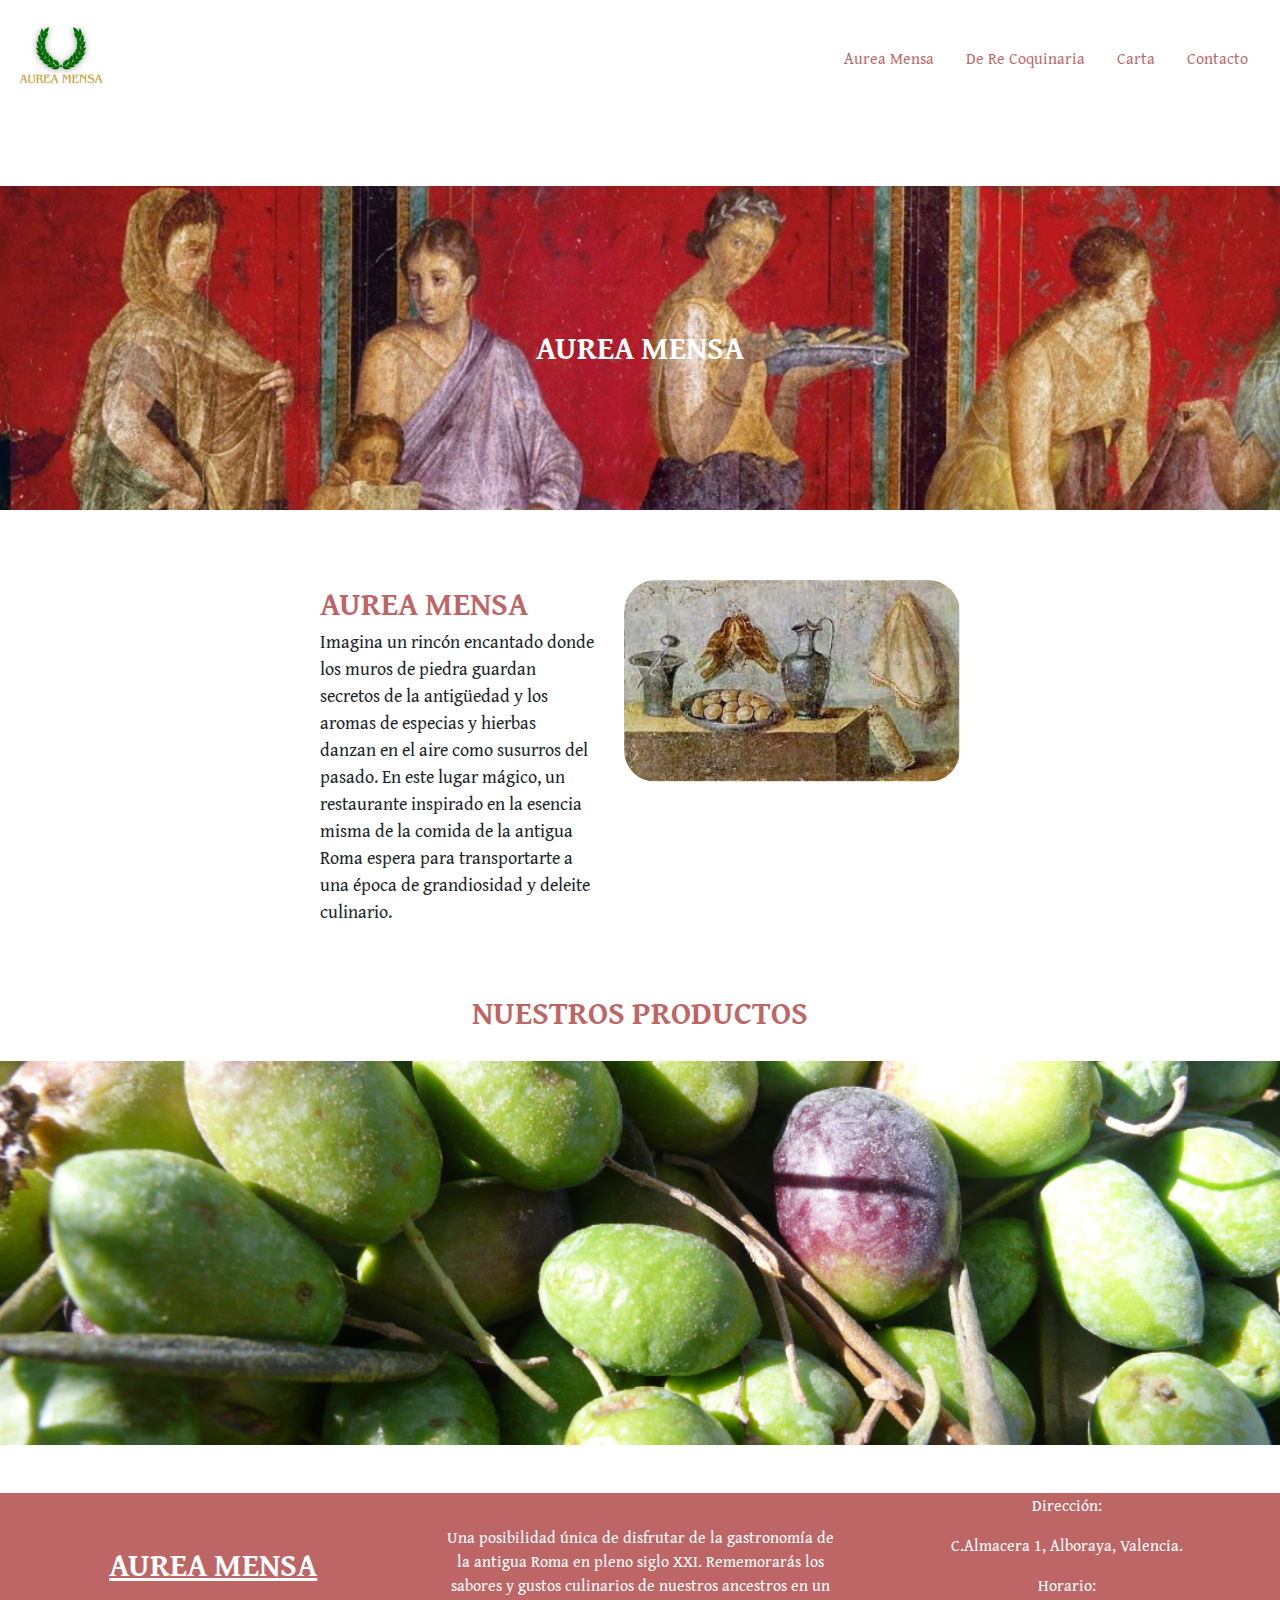
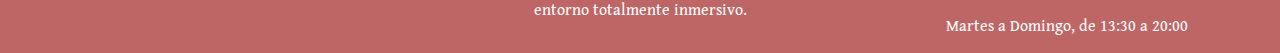
==== index.html @ 4fa28746 "cambio nombre paginas" ====
<!DOCTYPE html>
<html lang="en">
  <head>
    <meta charset="UTF-8" />
    <meta name="viewport" content="width=device-width, initial-scale=1.0" />
    <title>Aurea Mensa</title>

    <link
      rel="stylesheet"
      href="https://cdn.jsdelivr.net/npm/bootstrap@4.4.1/dist/css/bootstrap.min.css"
      integrity="sha384-Vkoo8x4CGsO3+Hhxv8T/Q5PaXtkKtu6ug5TOeNV6gBiFeWPGFN9MuhOf23Q9Ifjh"
      crossorigin="anonymous"
    />

    <link rel="stylesheet" href="./css/styles.css" />
  </head>
  <body>

    <header>
      <nav role="navigation" class="navbar navbar-light bg-white">
        <a class="navbar-brand" href="./index.html">
          <img
            class="logo"
            src="./img/logo.png"
            width="90"
            height="90"
            alt="logo"
          />
        </a>
        <ul class="nav">
          <li class="nav-item">
            <a class="nav-link active" href="./index.html">Aurea Mensa</a>
          </li>
          <li class="nav-item">
            <a class="nav-link" href="./pages/info.html">De Re Coquinaria</a>
          </li>
          <li class="nav-item">
            <a class="nav-link" href="./pages/menu.html">Carta</a>
          </li>
          <li class="nav-item">
            <a class="nav-link" href="./pages/contact.html">Contacto</a>
          </li>
        </ul>
      </nav>
    </header>

    <section>
      <div class="wrap container-fluid">
        <div class="wrap-texto">
          <div>AUREA MENSA</div>
        </div>
      </div>
    </section>

      <section class="indexTextTop ">
        <div class="container-fluid">
          <div class="row">
            <div class="col-sm">
            </div>
            <div class="col-sm">
              <div class="titleIndexTextTop">
                AUREA MENSA
              </div>
              <div class="subtitleIndexTextTop">
                Imagina un rincón encantado donde los muros de piedra guardan secretos de la antigüedad y los aromas de especias y hierbas danzan en el aire como susurros del pasado. En este lugar mágico, un restaurante inspirado en la esencia misma de la comida de la antigua Roma espera para transportarte a una época de grandiosidad y deleite culinario.
              </div>
            </div>
            <div class="col-sm">
              <img class="imageIndexTop" src="./img/promana.jpeg" alt="image">
            </div>
            <div class="col-sm">
            </div>
          </div>
        </div>
      </section>

    <section>
      <div class="text-center titleIndexBottom">NUESTROS PRODUCTOS</div>
      <br>
      <div
        id="carouselExampleSlidesOnly"
        class="carousel slide"
        data-ride="carousel">
        <div class="carousel-inner">
          <div class="carousel-item active" data-interval="5000">
            <img src="./img/aceitunasBottomIndex.png" class="d-block w-100" alt="image" />
          </div>
          <div class="carousel-item" data-interval="5000">
            <img src="./img/ciruelasBottomIndex.png" class="d-block w-100" alt="image" />
          </div>
          <div class="carousel-item" data-interval="5000">
            <img src="./img/panBottomIndex.png" class="d-block w-100" alt="image" />
          </div>
          <div class="carousel-item" data-interval="5000">
            <img src="./img/lentejasBottomIndex.png" class="d-block w-100" alt="image" />
          </div>
        </div>
      </div>
    </section>

    <footer id="piePagina">
      <div class="container-fluid text-center">
        <div class="row">
          <div class="col-sm d-flex justify-content-center align-items-center">
            <p class="nameFooter">AUREA MENSA</p>
          </div>
          <div class="col-sm d-flex justify-content-center align-items-center">
            Una posibilidad única de disfrutar de la gastronomía de la antigua
            Roma en pleno siglo XXI. Rememorarás los sabores y gustos culinarios
            de nuestros ancestros en un entorno totalmente inmersivo.
          </div>
          <div class="col-sm">
            <p>Dirección:</p>
            <p>C.Almacera 1, Alboraya, Valencia.</p>
            <p>Horario:</p>
            <p>Martes a Domingo, de 13:30 a 20:00</p>
          </div>
        </div>
      </div>
    </footer>

    <script
      src="https://code.jquery.com/jquery-3.4.1.slim.min.js"
      integrity="sha384-J6qa4849blE2+poT4WnyKhv5vZF5SrPo0iEjwBvKU7imGFAV0wwj1yYfoRSJoZ+n"
      crossorigin="anonymous"
    ></script>
    <script
      src="https://cdn.jsdelivr.net/npm/popper.js@1.16.0/dist/umd/popper.min.js"
      integrity="sha384-Q6E9RHvbIyZFJoft+2mJbHaEWldlvI9IOYy5n3zV9zzTtmI3UksdQRVvoxMfooAo"
      crossorigin="anonymous"
    ></script>
    <script
      src="https://cdn.jsdelivr.net/npm/bootstrap@4.4.1/dist/js/bootstrap.min.js"
      integrity="sha384-wfSDF2E50Y2D1uUdj0O3uMBJnjuUD4Ih7YwaYd1iqfktj0Uod8GCExl3Og8ifwB6"
      crossorigin="anonymous"
    ></script>
  </body>
</html>
---- css/styles.css ----
@import url('https://fonts.googleapis.com/css2?family=Gentium+Book+Plus:ital,wght@0,400;0,700;1,400;1,700&display=swap');


body {
    font-family: 'Gentium Book Plus', serif;


}

/*header*/
.nav-link {
    color: #a52a2ab7;
    transition: 0.3s;
}

.nav-link:hover {
    background-color: #a52a2ab7;
    color: white;
    transition: 0.3s;
}


.wrap {
    display: flex;
    align-items: center;
    justify-content: center;
    background: url(/img/villa_misterios_pompeya.jpg);
    background-size: cover;
    background-position: center center;
    background-size: 100%;
    background-repeat: no-repeat;
}

.wrap-texto {
    margin: 5em;
    color: white;
    font-size: xx-large;
    text-align: center;
    font-weight: 700;
    width: 50%;
}



/*ppaginaInfo*/
.container-fluid {
    margin-top: 3em;
}

.imageBook:hover {
    transform: scale(1.1);
    transition: 0.5s;
}

.imageBook {
    transition: 0.5s;
}
/*Footer*/

#piePagina {
    background-color: #a52a2ab7;
    color: white;
}

.nameFooter {
    font-size: xx-large;
    font-weight: 700;
    text-decoration: underline;
}


/*paginaContacto*/
.titleContact {
    font-size: xx-large;
    font-weight: 700;
    color: #a52a2ab7;
}

.btn {
    background-color: #a52a2ab7;
    border-color: #a52a2ab7;
    color: white;
}

.btn:hover {
    background-color: #a52a2ade;
    border-color: #a52a2ade;
    color: white;
    box-shadow: none;
}


.infoContact {
    font-size: x-large;
}

.titleContactMap {
    font-weight: 700;
}

/*paginamenu*/

.menuCard {
    color: #a52a2ab7;
    text-align: center;
    font-size: xx-large;
    font-weight: 700;
}

.card {
    border: 0;
}

.imgMenu {
    transition: 0.5s;
    border-radius: 2em;
}

.imgMenu:hover {
    transform: scale(1.1);
    transition: 0.5s;
}



/*pagina Index*/

.titleIndexTextTop {
    color: #a52a2ab7;
    font-size: xx-large;
    font-weight: 700;
}

.subtitleIndexTextTop {
    font-size: large;
}

.imageIndexTop {
    width: 21em;
    justify-content: center;
    align-items: center;
    border-radius: 2em;
    transition: 0.5s;
}

.imageIndexTop:hover {
    transform: scale(1.1);
    transition: 0.5s;
}

.titleIndexBottom {
    margin-top: 2em;
    color: #a52a2ab7;
    font-size: xx-large;
    font-weight: 700;
}
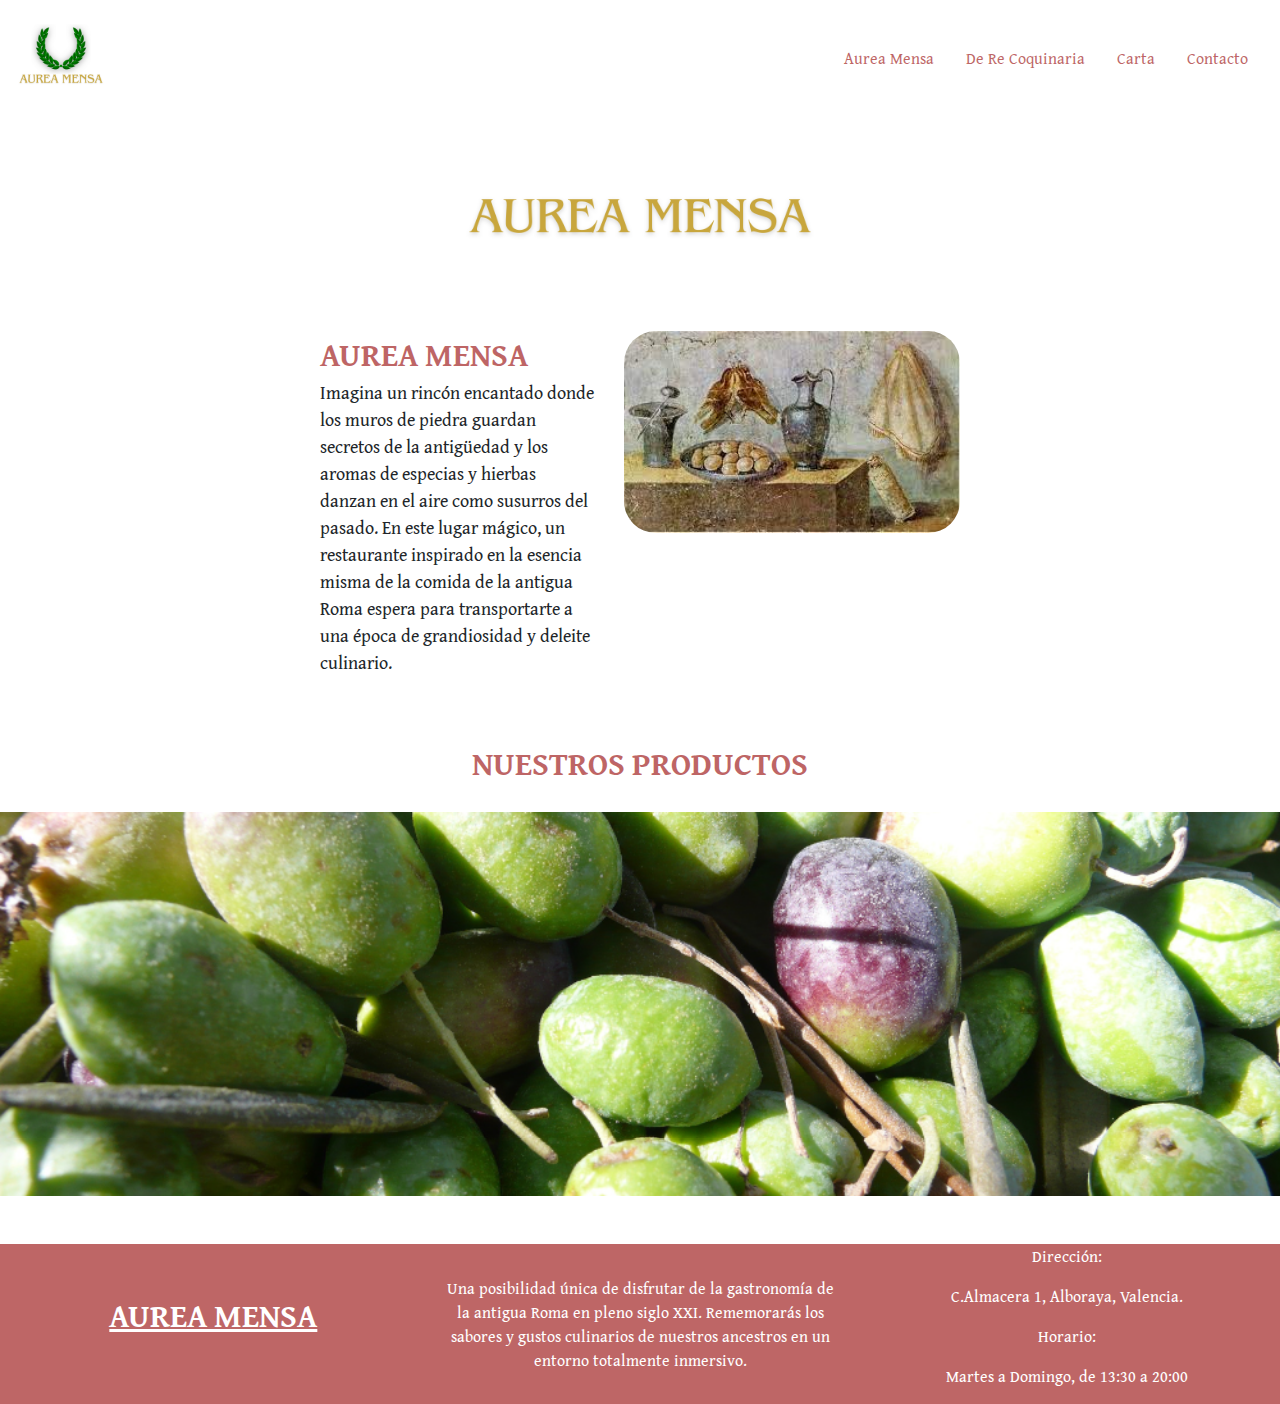
==== commit 298720b8: "simplificacion titulos paginas" ====
--- a/index.html
+++ b/index.html
@@ -44,13 +44,25 @@
       </nav>
     </header>
 
-    <section>
+    <div class="container-fluid ">
+      <div class="row">
+          <div class="col-sm"></div>
+          <div class="col-sm">
+              <img src="./img/titleHome.png" class="img-fluid" alt="image">
+          </div>
+          <div class="col-sm"></div>
+      </div>
+  </div>
+
+  <!--    <section>
       <div class="wrap container-fluid">
         <div class="wrap-texto">
           <div>AUREA MENSA</div>
         </div>
       </div>
-    </section>
+    </section>-->
+
+
 
       <section class="indexTextTop ">
         <div class="container-fluid">
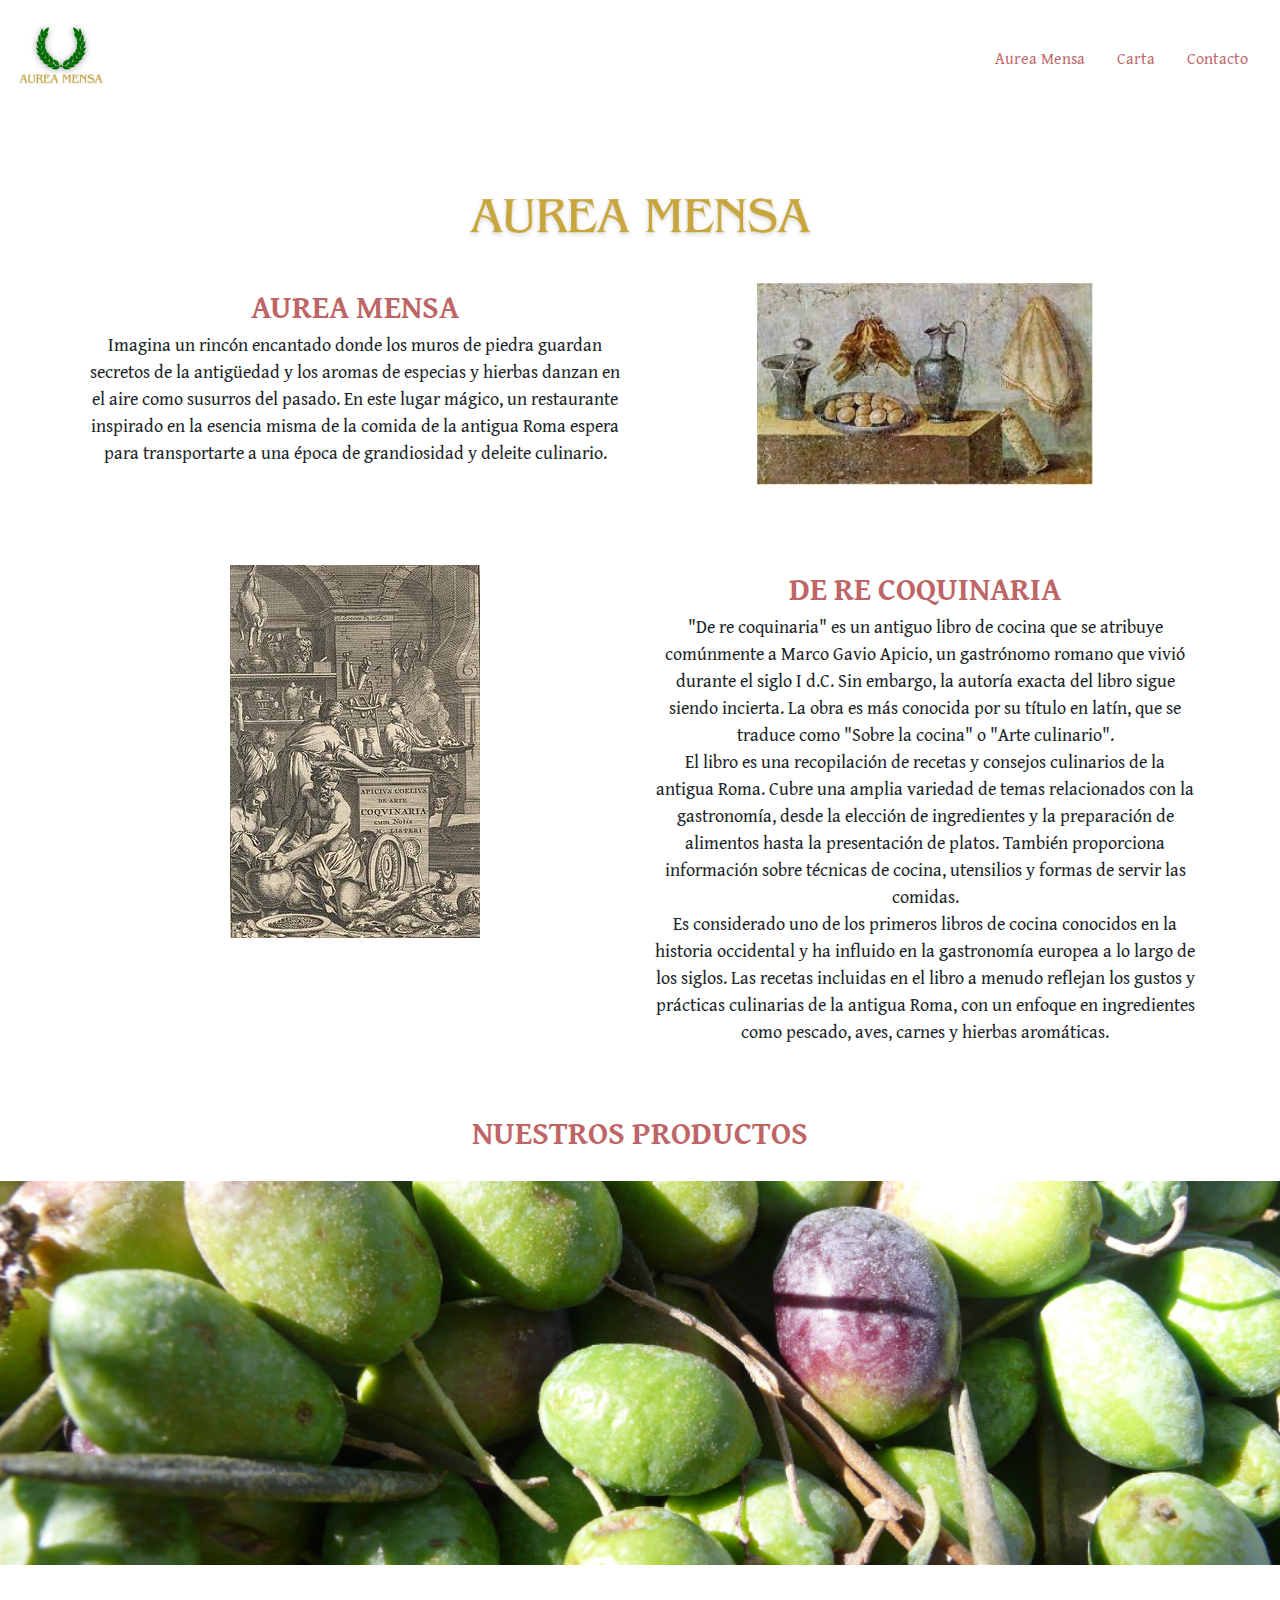
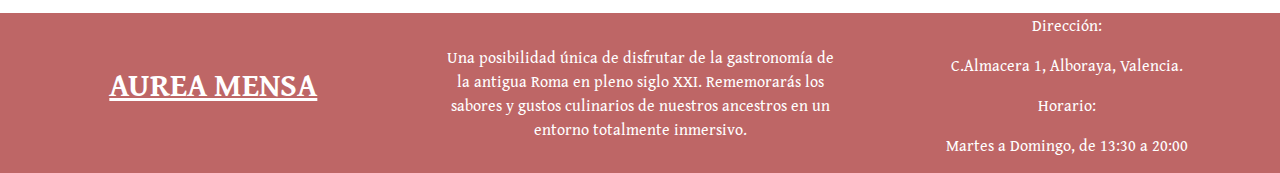
==== commit 08be7c2c: "simplificando contenido" ====
--- a/index.html
+++ b/index.html
@@ -19,20 +19,12 @@
     <header>
       <nav role="navigation" class="navbar navbar-light bg-white">
         <a class="navbar-brand" href="./index.html">
-          <img
-            class="logo"
-            src="./img/logo.png"
-            width="90"
-            height="90"
-            alt="logo"
+          <img class="logo" src="./img/logo.png" height="90" width="90" alt="logo"
           />
         </a>
-        <ul class="nav">
+        <ul class="nav justify-content-center">
           <li class="nav-item">
             <a class="nav-link active" href="./index.html">Aurea Mensa</a>
-          </li>
-          <li class="nav-item">
-            <a class="nav-link" href="./pages/info.html">De Re Coquinaria</a>
           </li>
           <li class="nav-item">
             <a class="nav-link" href="./pages/menu.html">Carta</a>
@@ -64,12 +56,10 @@
 
 
 
-      <section class="indexTextTop ">
-        <div class="container-fluid">
+      <section class="indexTextTop text-center ">
+        <div class="container">
           <div class="row">
-            <div class="col-sm">
-            </div>
-            <div class="col-sm">
+            <div class="col-md">
               <div class="titleIndexTextTop">
                 AUREA MENSA
               </div>
@@ -77,14 +67,29 @@
                 Imagina un rincón encantado donde los muros de piedra guardan secretos de la antigüedad y los aromas de especias y hierbas danzan en el aire como susurros del pasado. En este lugar mágico, un restaurante inspirado en la esencia misma de la comida de la antigua Roma espera para transportarte a una época de grandiosidad y deleite culinario.
               </div>
             </div>
-            <div class="col-sm">
+            <div class="col-md">
               <img class="imageIndexTop" src="./img/promana.jpeg" alt="image">
-            </div>
-            <div class="col-sm">
             </div>
           </div>
         </div>
       </section>
+
+      <div class="container text-center">
+        <div class="row">
+            <div class="col-md">
+              <img class="img-fluid imageBook" src="../img/de_re_coquinaria.jpeg" alt="book">
+            </div>
+            <div class="col-md textInfo">
+              <div class="titleIndexTextTop">DE RE COQUINARIA</div>
+              "De re coquinaria" es un antiguo libro de cocina que se atribuye comúnmente a Marco Gavio Apicio, un gastrónomo romano que vivió durante el siglo I d.C. Sin embargo, la autoría exacta del libro sigue siendo incierta. La obra es más conocida por su título en latín, que se traduce como "Sobre la cocina" o "Arte culinario".
+              <br>
+              El libro es una recopilación de recetas y consejos culinarios de la antigua Roma. Cubre una amplia variedad de temas relacionados con la gastronomía, desde la elección de ingredientes y la preparación de alimentos hasta la presentación de platos. También proporciona información sobre técnicas de cocina, utensilios y formas de servir las comidas.
+              <br>
+              Es considerado uno de los primeros libros de cocina conocidos en la historia occidental y ha influido en la gastronomía europea a lo largo de los siglos. Las recetas incluidas en el libro a menudo reflejan los gustos y prácticas culinarias de la antigua Roma, con un enfoque en ingredientes como pescado, aves, carnes y hierbas aromáticas.
+            </div>
+        </div>
+    </div>
+
 
     <section>
       <div class="text-center titleIndexBottom">NUESTROS PRODUCTOS</div>
--- a/css/styles.css
+++ b/css/styles.css
@@ -8,6 +8,11 @@
 }
 
 /*header*/
+
+.navbar{
+    flex-wrap: nowrap;
+}
+
 .nav-link {
     color: #a52a2ab7;
     transition: 0.3s;
@@ -18,28 +23,6 @@
     color: white;
     transition: 0.3s;
 }
-
-
-.wrap {
-    display: flex;
-    align-items: center;
-    justify-content: center;
-    background: url(/img/villa_misterios_pompeya.jpg);
-    background-size: cover;
-    background-position: center center;
-    background-size: 100%;
-    background-repeat: no-repeat;
-}
-
-.wrap-texto {
-    margin: 5em;
-    color: white;
-    font-size: xx-large;
-    text-align: center;
-    font-weight: 700;
-    width: 50%;
-}
-
 
 
 /*ppaginaInfo*/
@@ -54,6 +37,10 @@
 
 .imageBook {
     transition: 0.5s;
+}
+
+.textInfo {
+    font-size: large;
 }
 /*Footer*/
 
@@ -125,6 +112,10 @@
 
 /*pagina Index*/
 
+.indexTextTop {
+    padding-bottom: 5em;
+}
+
 .titleIndexTextTop {
     color: #a52a2ab7;
     font-size: xx-large;
@@ -139,7 +130,6 @@
     width: 21em;
     justify-content: center;
     align-items: center;
-    border-radius: 2em;
     transition: 0.5s;
 }
 
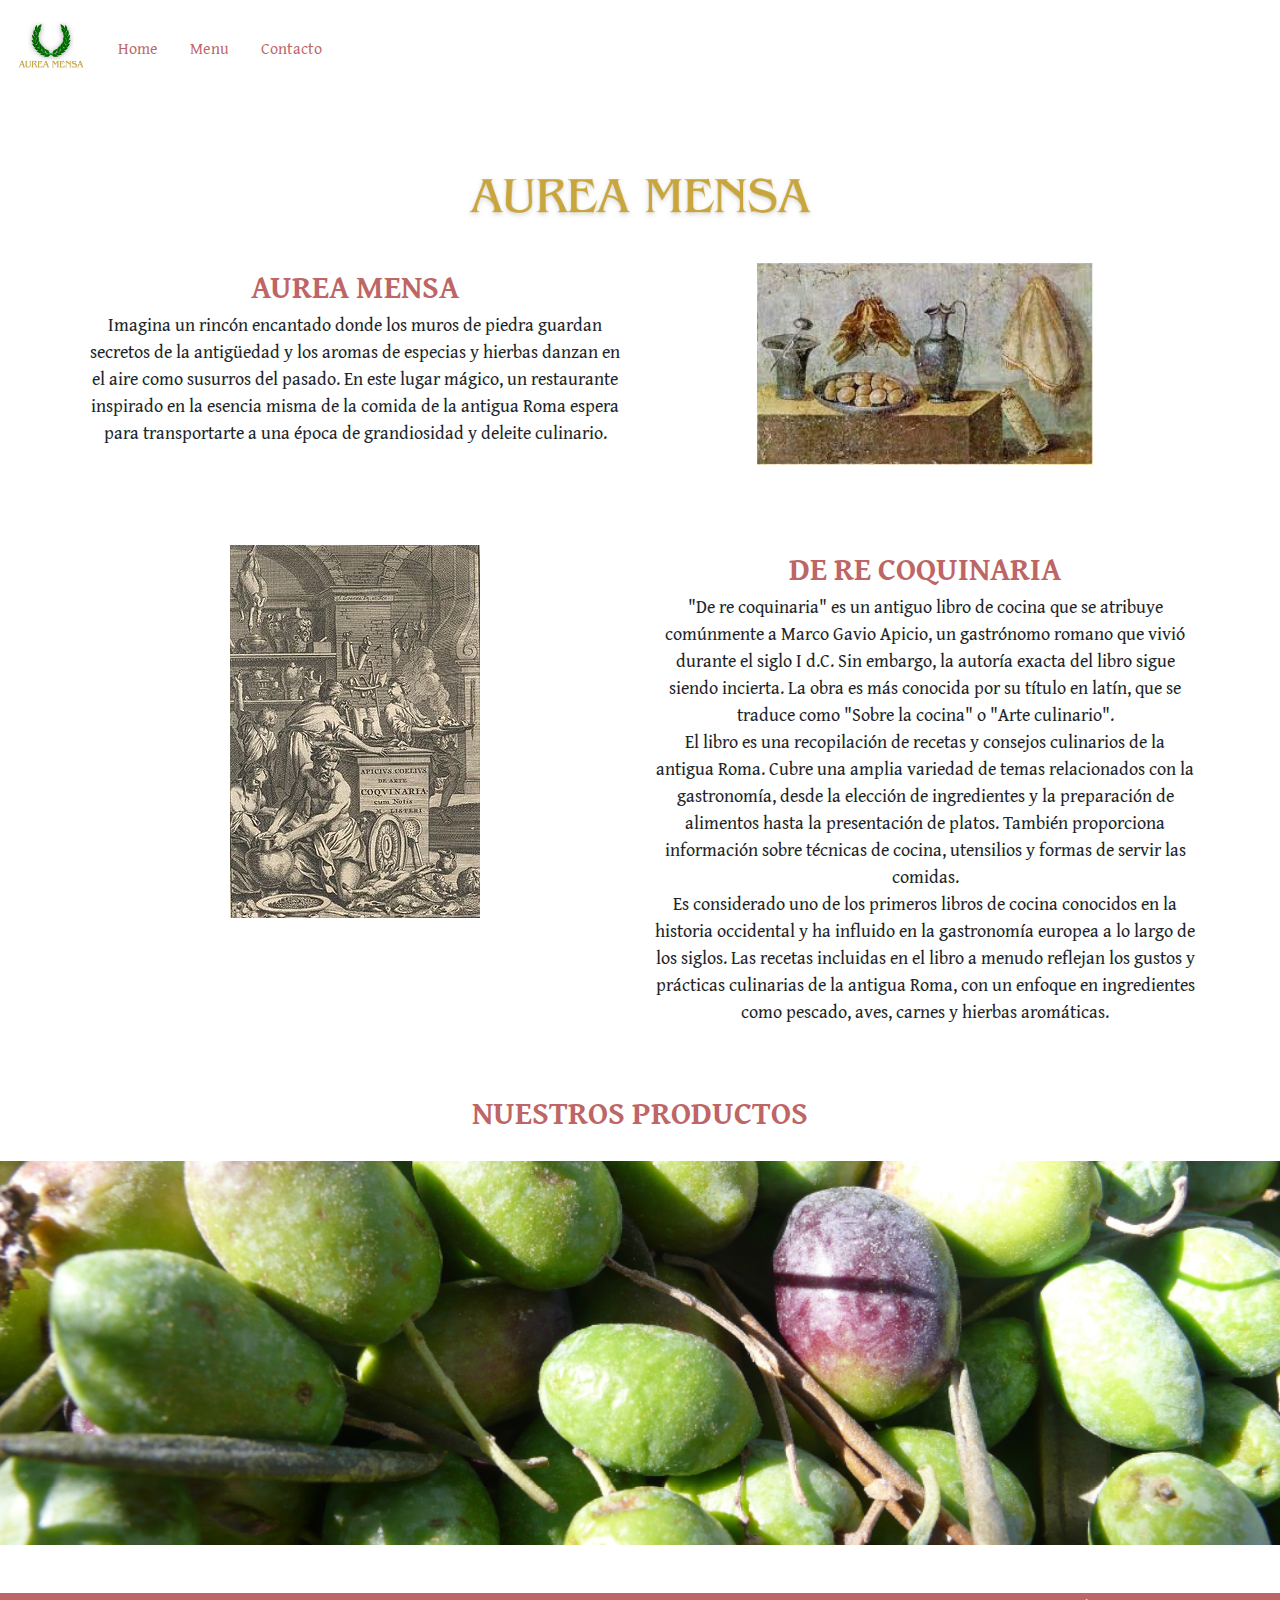
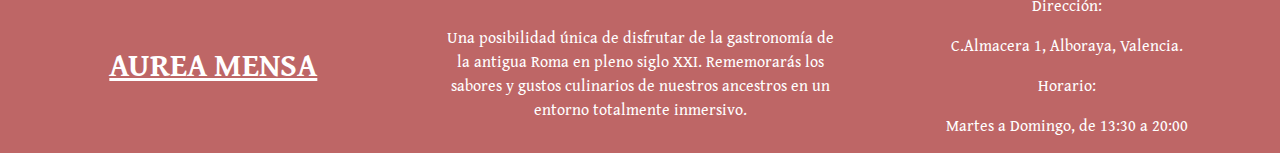
==== commit e97f296b: "cambios en el header" ====
--- a/index.html
+++ b/index.html
@@ -15,8 +15,7 @@
     <link rel="stylesheet" href="./css/styles.css" />
   </head>
   <body>
-
-    <header>
+<!--    <header>
       <nav role="navigation" class="navbar navbar-light bg-white">
         <a class="navbar-brand" href="./index.html">
           <img class="logo" src="./img/logo.png" height="90" width="90" alt="logo"
@@ -34,9 +33,34 @@
           </li>
         </ul>
       </nav>
+    </header>-->
+
+    <header>
+      <nav class="navbar navbar-expand-lg navbar-light ">
+        <a class="navbar-brand" href="./index.html">
+          <img src="./img/logo.png" width="70" height="70" class="d-inline-block align-top" alt="">
+        </a>
+        <button class="navbar-toggler" type="button" data-toggle="collapse" data-target="#navbarNav" aria-controls="navbarNav" aria-expanded="false" aria-label="Toggle navigation">
+          <span class="navbar-toggler-icon"></span>
+        </button>
+        <div class="collapse navbar-collapse" id="navbarNav">
+          <ul class="nav justify-content-end">
+            <li class="nav-item">
+              <a class="nav-link active" href="./index.html">Home</a>
+            </li>
+            <li class="nav-item">
+              <a class="nav-link" href="./pages/menu.html">Menu</a>
+            </li>
+            <li class="nav-item">
+              <a class="nav-link" href="./pages/contact.html">Contacto</a>
+            </li>
+          </ul>
+        </div>
+      </nav>
     </header>
 
-    <div class="container-fluid ">
+
+    <div class="container-fluid">
       <div class="row">
           <div class="col-sm"></div>
           <div class="col-sm">
@@ -45,15 +69,6 @@
           <div class="col-sm"></div>
       </div>
   </div>
-
-  <!--    <section>
-      <div class="wrap container-fluid">
-        <div class="wrap-texto">
-          <div>AUREA MENSA</div>
-        </div>
-      </div>
-    </section>-->
-
 
 
       <section class="indexTextTop text-center ">
@@ -77,7 +92,7 @@
       <div class="container text-center">
         <div class="row">
             <div class="col-md">
-              <img class="img-fluid imageBook" src="../img/de_re_coquinaria.jpeg" alt="book">
+              <img class="img-fluid imageBook" src="./img/de_re_coquinaria.jpeg" alt="book">
             </div>
             <div class="col-md textInfo">
               <div class="titleIndexTextTop">DE RE COQUINARIA</div>
--- a/css/styles.css
+++ b/css/styles.css
@@ -3,6 +3,10 @@
 
 body {
     font-family: 'Gentium Book Plus', serif;
+
+    margin: 0;
+    padding: 0;
+    min-height: 100vh;
 
 
 }
@@ -94,13 +98,23 @@
     font-weight: 700;
 }
 
+.card-title {
+    font-size: x-large;
+    font-weight: 700;
+}
+
+
+
 .card {
     border: 0;
 }
 
 .imgMenu {
     transition: 0.5s;
-    border-radius: 2em;
+    border-radius: 0.5em;
+    height: 20.3em;
+    width: 20.3em;
+
 }
 
 .imgMenu:hover {
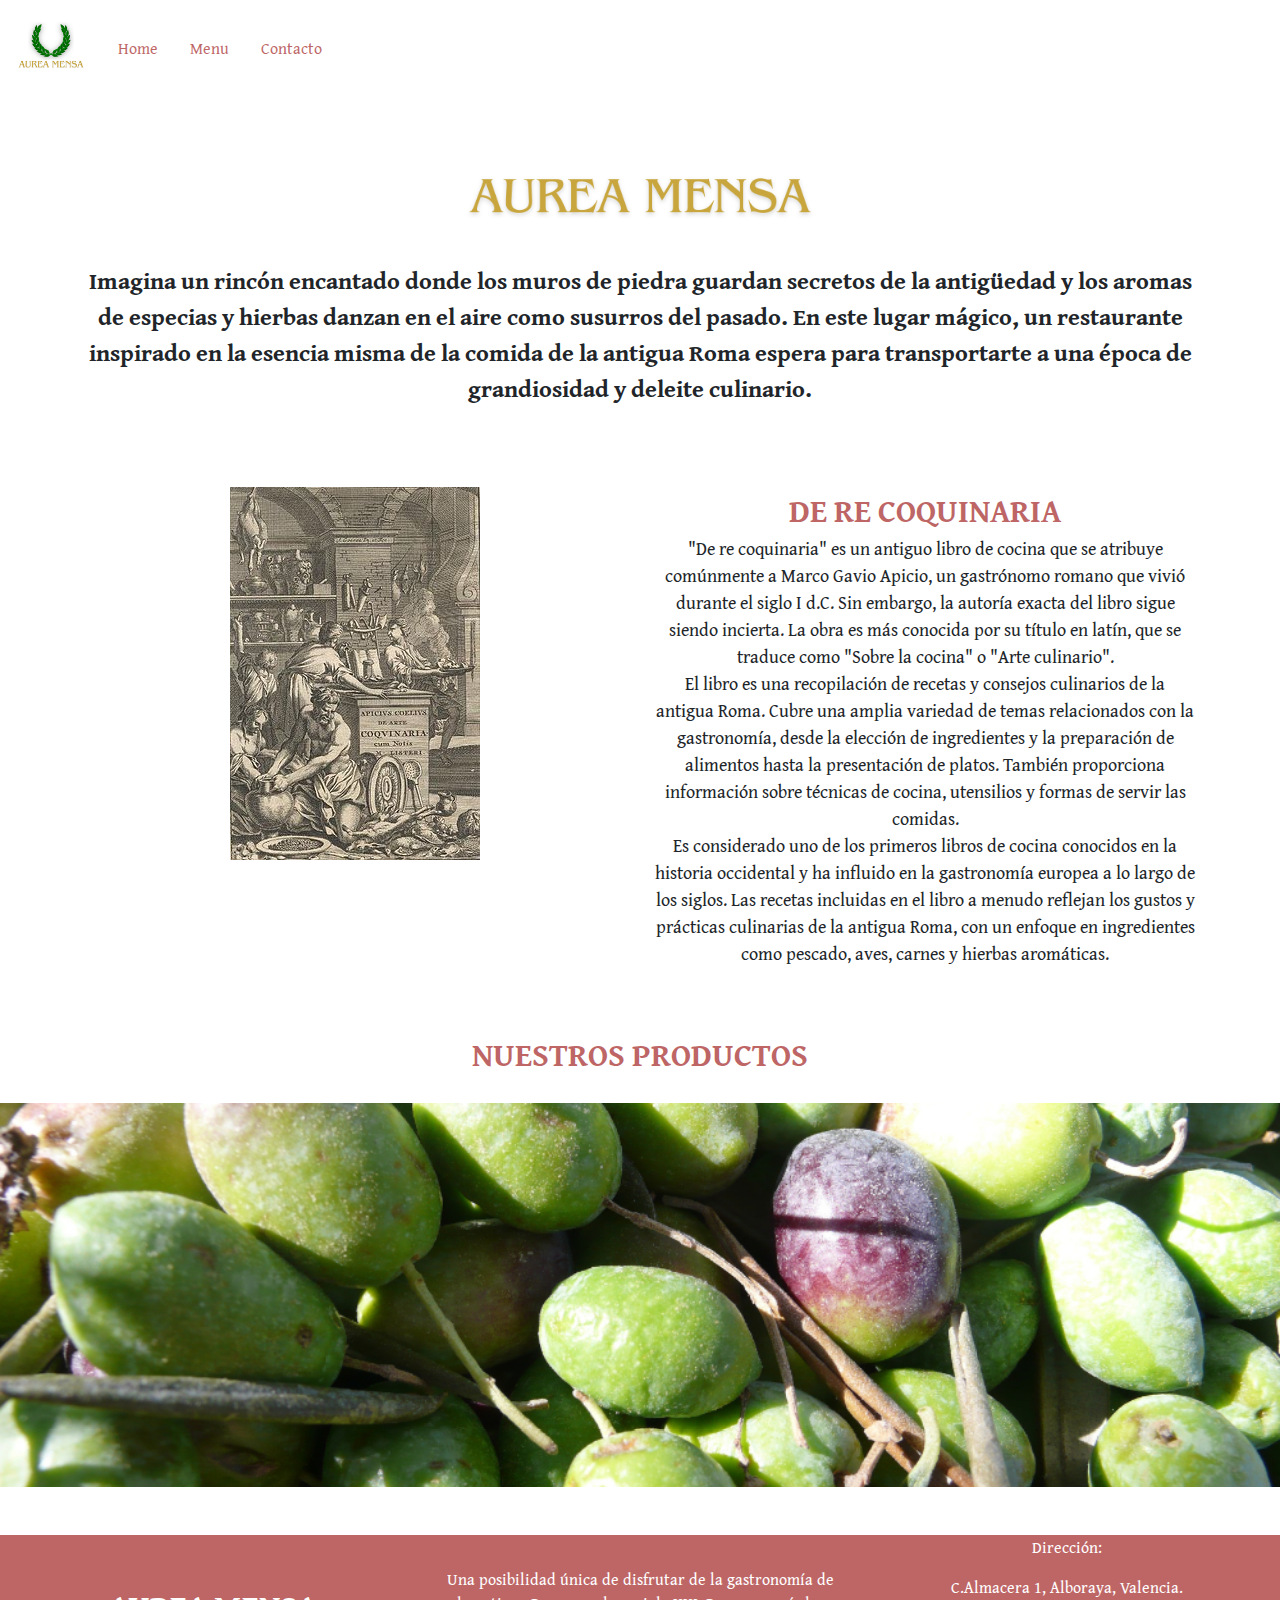
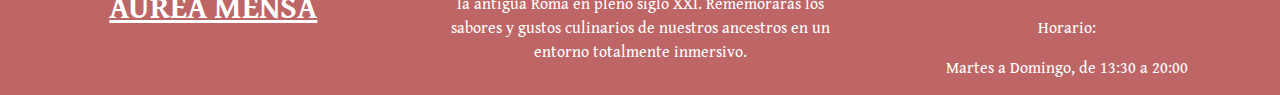
==== commit fa40ec43: "hader con hamburguesa en responsive y cards del menu rectificadas y responsive" ====
--- a/index.html
+++ b/index.html
@@ -75,15 +75,9 @@
         <div class="container">
           <div class="row">
             <div class="col-md">
-              <div class="titleIndexTextTop">
-                AUREA MENSA
-              </div>
               <div class="subtitleIndexTextTop">
                 Imagina un rincón encantado donde los muros de piedra guardan secretos de la antigüedad y los aromas de especias y hierbas danzan en el aire como susurros del pasado. En este lugar mágico, un restaurante inspirado en la esencia misma de la comida de la antigua Roma espera para transportarte a una época de grandiosidad y deleite culinario.
               </div>
-            </div>
-            <div class="col-md">
-              <img class="imageIndexTop" src="./img/promana.jpeg" alt="image">
             </div>
           </div>
         </div>
--- a/css/styles.css
+++ b/css/styles.css
@@ -103,7 +103,10 @@
     font-weight: 700;
 }
 
-
+.price {
+    font-weight: 700;
+    font-size: large;
+}
 
 .card {
     border: 0;
@@ -112,16 +115,16 @@
 .imgMenu {
     transition: 0.5s;
     border-radius: 0.5em;
-    height: 20.3em;
-    width: 20.3em;
-
 }
 
 .imgMenu:hover {
-    transform: scale(1.1);
+    transform: scale(1.03);
     transition: 0.5s;
 }
 
+.card-text {
+    font-size: large;
+}
 
 
 /*pagina Index*/
@@ -137,7 +140,8 @@
 }
 
 .subtitleIndexTextTop {
-    font-size: large;
+    font-size: x-large;
+    font-weight: 700;
 }
 
 .imageIndexTop {
